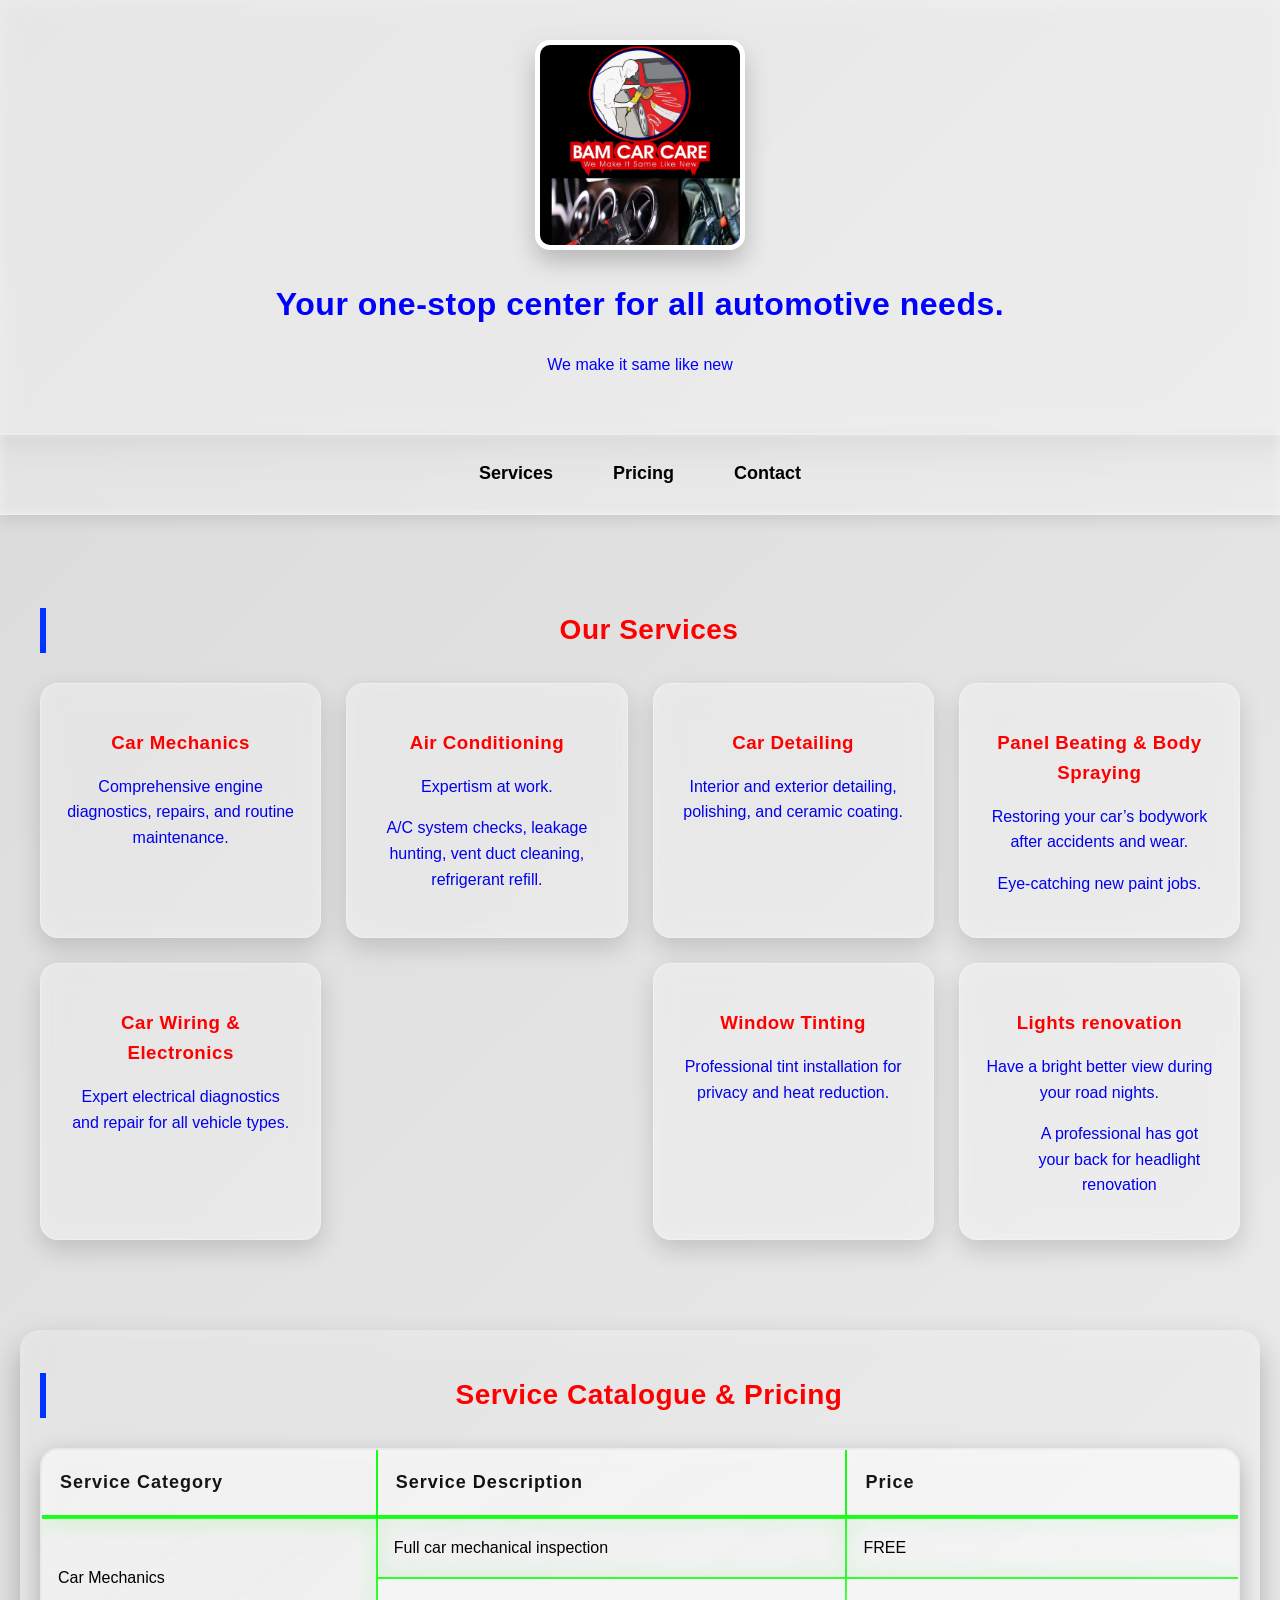
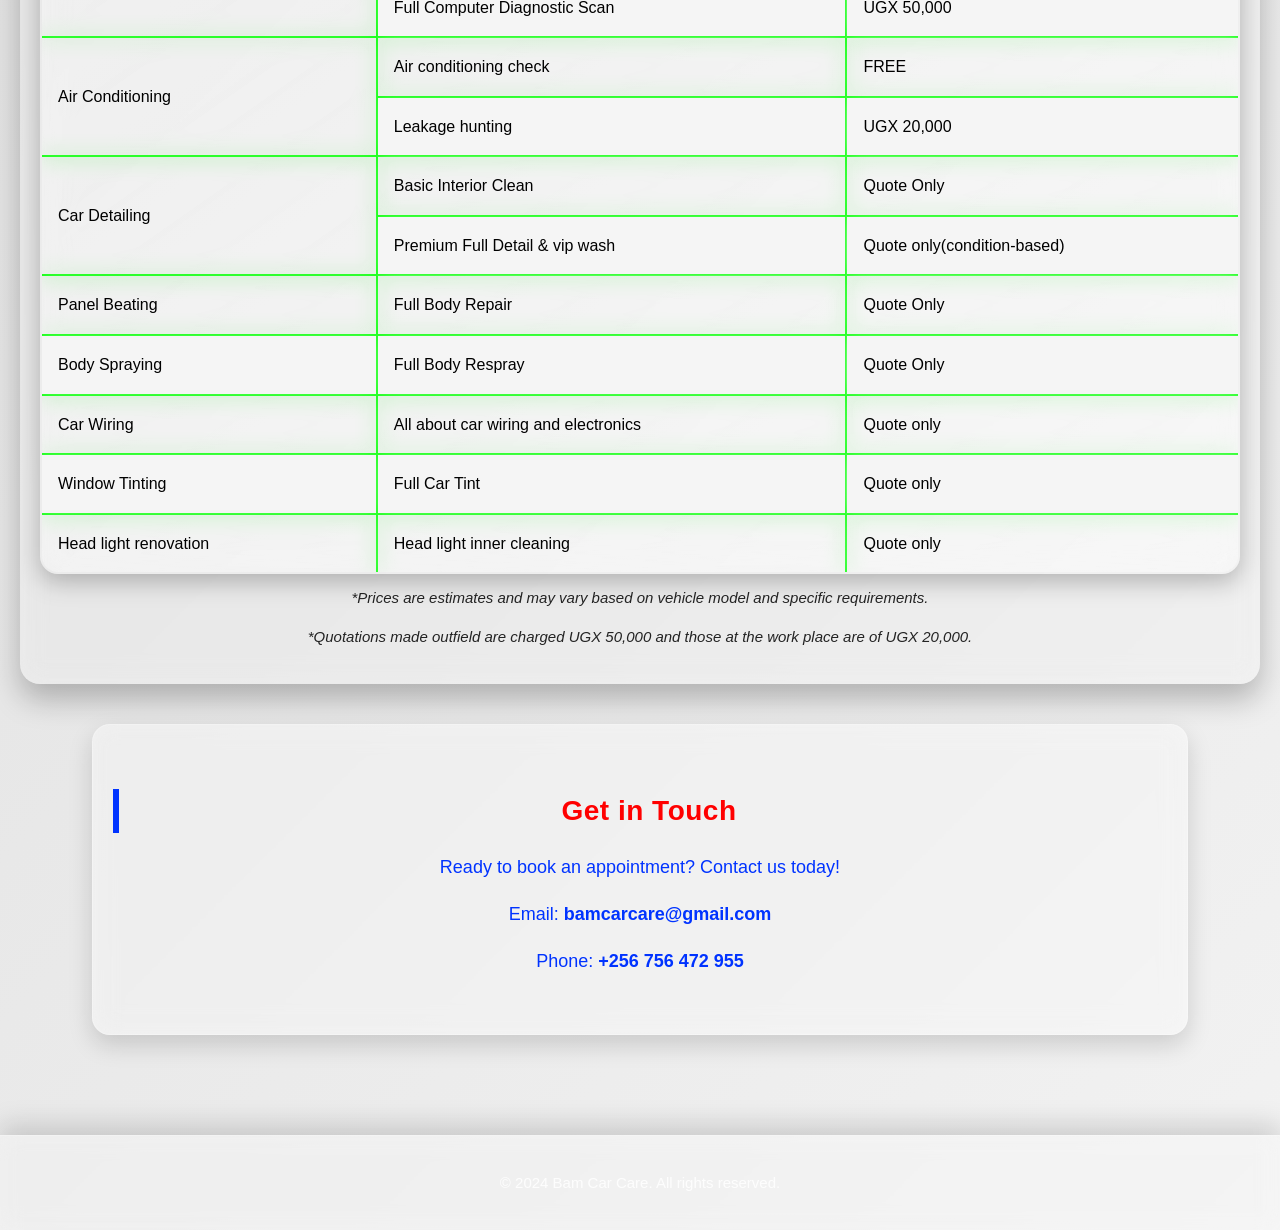
==== index.html @ 0c111b26 "Add files via upload" ====
<!DOCTYPE html>
<html lang="en">
<head>
    <meta charset="UTF-8">
    <meta name="viewport" content="width=device-width, initial-scale=1.0">
    <title>Bam Car Care</title>
    <link rel="stylesheet" href="styles.css">
</head>
<body>

<header>
    <img src="bam.jpeg" title="Bam car care - we make it same like new">
    <h1>Your one-stop center for all automotive needs.</h1>
    <p>We make it same like new</p>
</header>

<nav>
    <a href="#services">Services</a>
    <a href="#pricing">Pricing</a>
    <a href="#contact">Contact</a>
</nav>

<main>

    <!-- Services Section -->
    <section id="services">
        <h2>Our Services</h2>
        <div class="service-list">

            <div class="service-item">
			<a href="Car Mechanics.html">
                <h3>Car Mechanics</h3>
                <p>Comprehensive engine diagnostics, repairs, and routine maintenance.</p>
				</a>
            </div>

            <div class="service-item">
			    <a href="Air Conditioning.html">
                <h3>Air Conditioning</h3>
                <p>Expertism at work.</p>
                <p>A/C system checks, leakage hunting, vent duct cleaning, refrigerant refill.</p>
				</a>
            </div>

            <div class="service-item">
			    <a href="Car Detailing.html">
                <h3>Car Detailing</h3>
                <p>Interior and exterior detailing, polishing, and ceramic coating.</p>
				</a>
            </div>

            <div class="service-item">
			    <a href="Panel Beating & Body Spraying.html">
                <h3>Panel Beating & Body Spraying</h3>
                <p>Restoring your car’s bodywork after accidents and wear.</p>
                <p>Eye-catching new paint jobs.</p>
				</a>
            </div>

            <div class="service-item">
                <a href= "Car Wiring & Electronics.html">
				<h3>Car Wiring & Electronics</h3>
                <p>Expert electrical diagnostics and repair for all vehicle types.</p>
				<a>
            </div>

            <div class="service-item">
			     <a href= "Window Tinting.html">
                <h3>Window Tinting</h3>
                <p>Professional tint installation for privacy and heat reduction.</p>
				</a>
            </div>
			
			<div class="service-item">
			     <a href= "Lights renovation.html"> <h3>Lights renovation</h3>
				 <p>
				 Have a bright better view during your road nights.
				 </p>
				 <p>
				 <ul> A professional has got your back for headlight renovation</ul>
				 </p>
				 </a>
			</div>	 

        </div>
    </section>

    <!-- Pricing Section -->
    <section id="pricing">
        <h2>Service Catalogue & Pricing</h2>

        <table>
            <thead>
                <tr>
                    <th>Service Category</th>
                    <th>Service Description</th>
                    <th>Price</th>
                </tr>
            </thead>
            <tbody>

                <tr>
                    <td rowspan="2">Car Mechanics</td>
                    <td>Full car mechanical inspection</td>
                    <td>FREE</td>
                </tr>
                <tr>
                    <td>Full Computer Diagnostic Scan</td>
                    <td>UGX 50,000</td>
                </tr>

                <tr>
                    <td rowspan="2">Air Conditioning</td>
                    <td>Air conditioning check</td>
                    <td>FREE</td>
                </tr>
                <tr>
                    <td>Leakage hunting</td>
                    <td>UGX 20,000</td>
                </tr>

                <tr>
                    <td rowspan="2">Car Detailing</td>
                    <td>Basic Interior Clean</td>
                    <td>Quote Only</td>
                </tr>
                <tr>
                    <td>Premium Full Detail & vip wash</td>
                    <td>Quote only(condition-based)</td>
                </tr>

                <tr>
                    <td>Panel Beating</td>
                    <td>Full Body Repair</td>
                    <td>Quote Only</td>
                </tr>

                <tr>
                    <td>Body Spraying</td>
                    <td>Full Body Respray</td>
                    <td>Quote Only</td>
                </tr>

                <tr>
                    <td>Car Wiring</td>
                    <td>All about car wiring and electronics</td>
                    <td>Quote only</td>
                </tr>

                <tr>
                    <td>Window Tinting</td>
                    <td>Full Car Tint</td>
                    <td>Quote only</td>
                </tr>
				
				<tr>
				   
				   <td>Head light renovation</td>
				   <td>Head light inner cleaning</td>
				   <td>Quote only</td>

            </tbody>
        </table>

        <p class="disclaimer">*Prices are estimates and may vary based on vehicle model and specific requirements.</p>
		<p class="disclaimer">*Quotations made outfield are charged UGX 50,000 and those at the work place are of UGX 20,000.</p>
    </section>

    <!-- Contact Section -->
    <section id="contact">
        <h2>Get in Touch</h2>
        <p>Ready to book an appointment? Contact us today!</p>
        <p>Email: <strong>bamcarcare@gmail.com</strong></p>
        <p>Phone: <strong>+256 756 472 955</strong></p>
    </section>

</main>

<footer>
    <p>&copy; 2024 Bam Car Care. All rights reserved.</p>
</footer>

</body>
</html>
---- styles.css ----
/* Global Style */
body {
    margin: 0;
    font-family: Arial, sans-serif;
	background: url("https://images.unsplash.com/photo-1503376780353-7e6692767b70") no-repeat center center fixed;
    background-size: cover;
    color:#0033ff
    line-height: 1.6;
    margin: 0;
    font-family: Arial, sans-serif;
    background-color: black;
    color: #0033ff;
    line-height: 1.6;
   
}

/* Header */
header {
    text-align: cover;
    background: linear-gradient(to bottom, #0033ff, #0022aa);
    color: blue;
    padding: 30px 15px;
}

header img {
    width: 100%;
    max-width: 500px;
    height: vh;
    border: 5px solid white;
    border-radius: 8px;
}

/* Navigation */
nav {
    display: flex;
    justify-content: center;
    gap: 30px;
    background-color: red;
    padding: 12px;
    flex-wrap: wrap;
}

nav a {
    color: white;
    text-decoration: none;
    font-weight: bold;
    font-size: 18px;
}

nav a:hover {
    text-decoration: underline;
}

/* Main Content */
main {
    padding: 20px;
}

/* Section headings */
h2 {
    font-size: 28px;
    color: red;
    border-left: 6px solid #0033ff;
    padding-left: 12px;
    margin-bottom: 20px;
}

/* Services grid */
.service-list {
    display: grid;
    grid-template-columns: repeat(auto-fill, minmax(260px, 1fr));
    gap: 20px;
}

.service-item {
    border: 3px solid #0033ff;
    padding: 15px;
    background-color: white;
    border-radius: 8px;
    transition: transform 0.2s ease-in-out;
}

.service-item:hover {
    transform: scale(1.03);
}

.service-item h3 {
    color: red;
    margin-bottom: 10px;
}

/* Pricing Table */
table {
    width: 100%;
    border-collapse: collapse;
    margin-top: 20px;
}

table th,
table td {
    border: 2px solid #0033ff;
    padding: 12px;
}

table th {
    background-color: red;
    color: white;
}

table tr:nth-child(even) td {
    background-color: #f5f5f5;
}

/* Disclaimer */
.disclaimer {
    color: red;
    margin-top: 10px;
    font-style: italic;
}

/* Contact section */
#contact p {
    color: #0033ff;
    font-size: 18px;
}

/* Footer */
footer {
    background-color: #0033ff;
    text-align: center;
    padding: 15px;
    color: white;
    margin-top: 30px;
}

/* Responsive tweaks */
@media (max-width: 600px) {
    nav {
        gap: 15px;
    }

    header img {
        width: 95%;
    }

    table th,
    table td {
        font-size: 14px;
        padding: 8px;
    }
}
#pricing {
    background-color: black;
    padding: 20px;
    border-radius: 10px;
}
#pricing table,
#pricing th,
#pricing td {
    border: 2px solid #00ff00 !important; /* green border */
}
/* ===== CLASSY GLASSMORPHISM TABLE DESIGN ===== */

table {
    width: 100%;
    border-collapse: collapse;
    margin-top: 30px;
    background: rgba(255, 255, 255, 0.15); 
    backdrop-filter: blur(18px) saturate(150%);
    -webkit-backdrop-filter: blur(18px) saturate(150%);
    border-radius: 18px;
    overflow: hidden;

    /* Soft glowing border */
    border: 1px solid rgba(255, 255, 255, 0.35);
    box-shadow:
        0 8px 25px rgba(0, 0, 0, 0.25),
        0 0 25px rgba(255, 255, 255, 0.25) inset;
}

/* Table Header */
table th {
    padding: 18px;
    text-align: left;
    font-weight: 700;
    font-size: 18px;
    color: #000;
    background: rgba(255, 255, 255, 0.30);
    letter-spacing: 1px;

    /* faint glow */
    box-shadow: 0 1px 10px rgba(255, 255, 255, 0.3);
}

/* Table Cells */
table td {
    padding: 16px;
    color: #000;
    font-size: 16px;
    font-weight: 500;
    backdrop-filter: blur(10px);
}

/* Zebra effect (still glassy) */
table tr:nth-child(even) {
    background: rgba(255, 255, 255, 0.10);
}

/* Hover Effect (Premium) */
table tr {
    transition: 0.35s ease;
}

table tr:hover {
    background: rgba(255, 255, 255, 0.40);
    transform: scale(1.01);
    box-shadow:
        0 12px 25px rgba(0, 0, 0, 0.25),
        0 0 18px rgba(255, 255, 255, 0.25);
}

/* ===== Shine Effect on Table ===== */

table {
    position: relative;
    overflow: hidden;
}

table::before {
    content: "";
    position: absolute;
    top: -100%;
    left: -50%;
    width: 200%;
    height: 300%;
    background: linear-gradient(
        120deg,
        rgba(255, 255, 255, 0.15) 0%,
        rgba(255, 255, 255, 0.07) 40%,
        rgba(255, 255, 255, 0.25) 100%
    );
    transform: rotate(25deg);
    animation: shine 7s infinite linear;
}

@keyframes shine {
    0% { transform: translate(-100%, -100%) rotate(25deg); }
    100% { transform: translate(100%, 100%) rotate(25deg); }
}

/* Disclaimer text */
.disclaimer {
    font-size: 15px;
    margin-top: 12px;
    color: #000;
    opacity: 0.85;
    text-align: center;
}

/* Floating Effect for Whole Section */
#pricing {
    margin-top: 40px;
    padding: 20px;
    background: rgba(255, 255, 255, 0.07);
    border-radius: 20px;
    backdrop-filter: blur(12px);
    box-shadow:
        0 15px 30px rgba(0, 0, 0, 0.25),
        0 0 20px rgba(255, 255, 255, 0.20) inset;
}
/* ===========================
    GLOBAL CLASSY THEME
=========================== */
body {
    margin: 0;
    font-family: "Poppins", sans-serif;
    background: linear-gradient(135deg, #d9d9d9, #f2f2f2);
    color: #000;
    overflow-x: hidden;
}

/* Smooth fade and slide motions */
* {
    transition: 0.3s ease;
}

/* Headings */
h1, h2, h3 {
    font-family: "Poppins", sans-serif;
    font-weight: 700;
    letter-spacing: 0.5px;
}

/* ===========================
    HEADER (CLASSY GLASS HERO)
=========================== */
header {
    text-align: center;
    padding: 40px 20px;
    background: rgba(255, 255, 255, 0.35);
    backdrop-filter: blur(12px);
    border-bottom: 2px solid rgba(255, 255, 255, 0.4);
    box-shadow:
        0 8px 20px rgba(0,0,0,0.15),
        0 0 20px rgba(255,255,255,0.25) inset;
}

header img {
    width: 200px;
    border-radius: 15px;
    box-shadow:
        0 10px 25px rgba(0,0,0,0.25),
        0 0 15px rgba(255,255,255,0.5);
}

/* ===========================
    NAVIGATION BAR (GLASS + GOLD)
=========================== */
nav {
    display: flex;
    justify-content: center;
    gap: 40px;
    padding: 18px;
    background: rgba(255, 255, 255, 0.25);
    backdrop-filter: blur(15px);
    border-bottom: 1px solid rgba(255, 255, 255, 0.4);
    box-shadow:
        0 5px 15px rgba(0,0,0,0.1),
        0 0 10px rgba(255,255,255,0.4) inset;
}

nav a {
    text-decoration: none;
    font-size: 18px;
    font-weight: 600;
    color: #000;
    padding: 6px 10px;
    border-bottom: 2px solid transparent;
}

nav a:hover {
    color: #b8860b;  /* Gold */
    border-bottom: 2px solid #b8860b;
    transform: scale(1.1);
}

/* ===========================
    SERVICES SECTION (Luxury Cards)
=========================== */
#services {
    padding: 50px 20px;
    text-align: center;
}

.service-list {
    display: grid;
    grid-template-columns: repeat(auto-fit, minmax(250px, 1fr));
    gap: 25px;
    margin-top: 30px;
}

.service-item {
    background: rgba(255, 255, 255, 0.22);
    padding: 25px;
    border-radius: 18px;
    backdrop-filter: blur(12px);
    box-shadow:
        0 10px 25px rgba(0,0,0,0.15),
        0 0 20px rgba(255,255,255,0.2) inset;
    border: 1px solid rgba(255, 255, 255, 0.35);
}

.service-item:hover {
    transform: translateY(-6px);
    box-shadow:
        0 15px 30px rgba(0,0,0,0.25),
        0 0 25px rgba(255,255,255,0.3) inset;
}

/* ===========================
    PRICING SECTION (Already Advanced)
=========================== */
/* Using earlier improved pricing table design */
#pricing h2 {
    text-align: center;
}

/* ===========================
    CONTACT SECTION (Glass Card)
=========================== */
#contact {
    margin: 40px auto;
    text-align: center;
    padding: 40px 20px;
    width: 85%;
    background: rgba(255, 255, 255, 0.25);
    border-radius: 18px;
    backdrop-filter: blur(12px);
    box-shadow:
        0 10px 25px rgba(0,0,0,0.15),
        0 0 20px rgba(255,255,255,0.25) inset;
    border: 1px solid rgba(255,255,255,0.35);
}
a {
	text-decoration: none; /* remove default underline */
	border-bottom: 2px solid transparent;/* add a transparent border to reserve space */
	padding-bottom: 2px; /* add a little padding */
	transition: border-color 0.3s ease; /* smooth transition for the effect */
}
a:hover {
	border-color:#4a90e2; /* blue border appears on hover */
}
/* ===========================
    FOOTER (Elegant Minimalism)
=========================== */
footer {
    text-align: center;
    padding: 20px;
    margin-top: 40px;
    background: rgba(255,255,255,0.20);
    backdrop-filter: blur(10px);
    box-shadow:
        0 -10px 25px rgba(0,0,0,0.15),
        0 0 20px rgba(255,255,255,0.2) inset;
    border-top: 1px solid rgba(255,255,255,0.3);
}

footer p {
    font-size: 15px;
    opacity: 0.85;
}
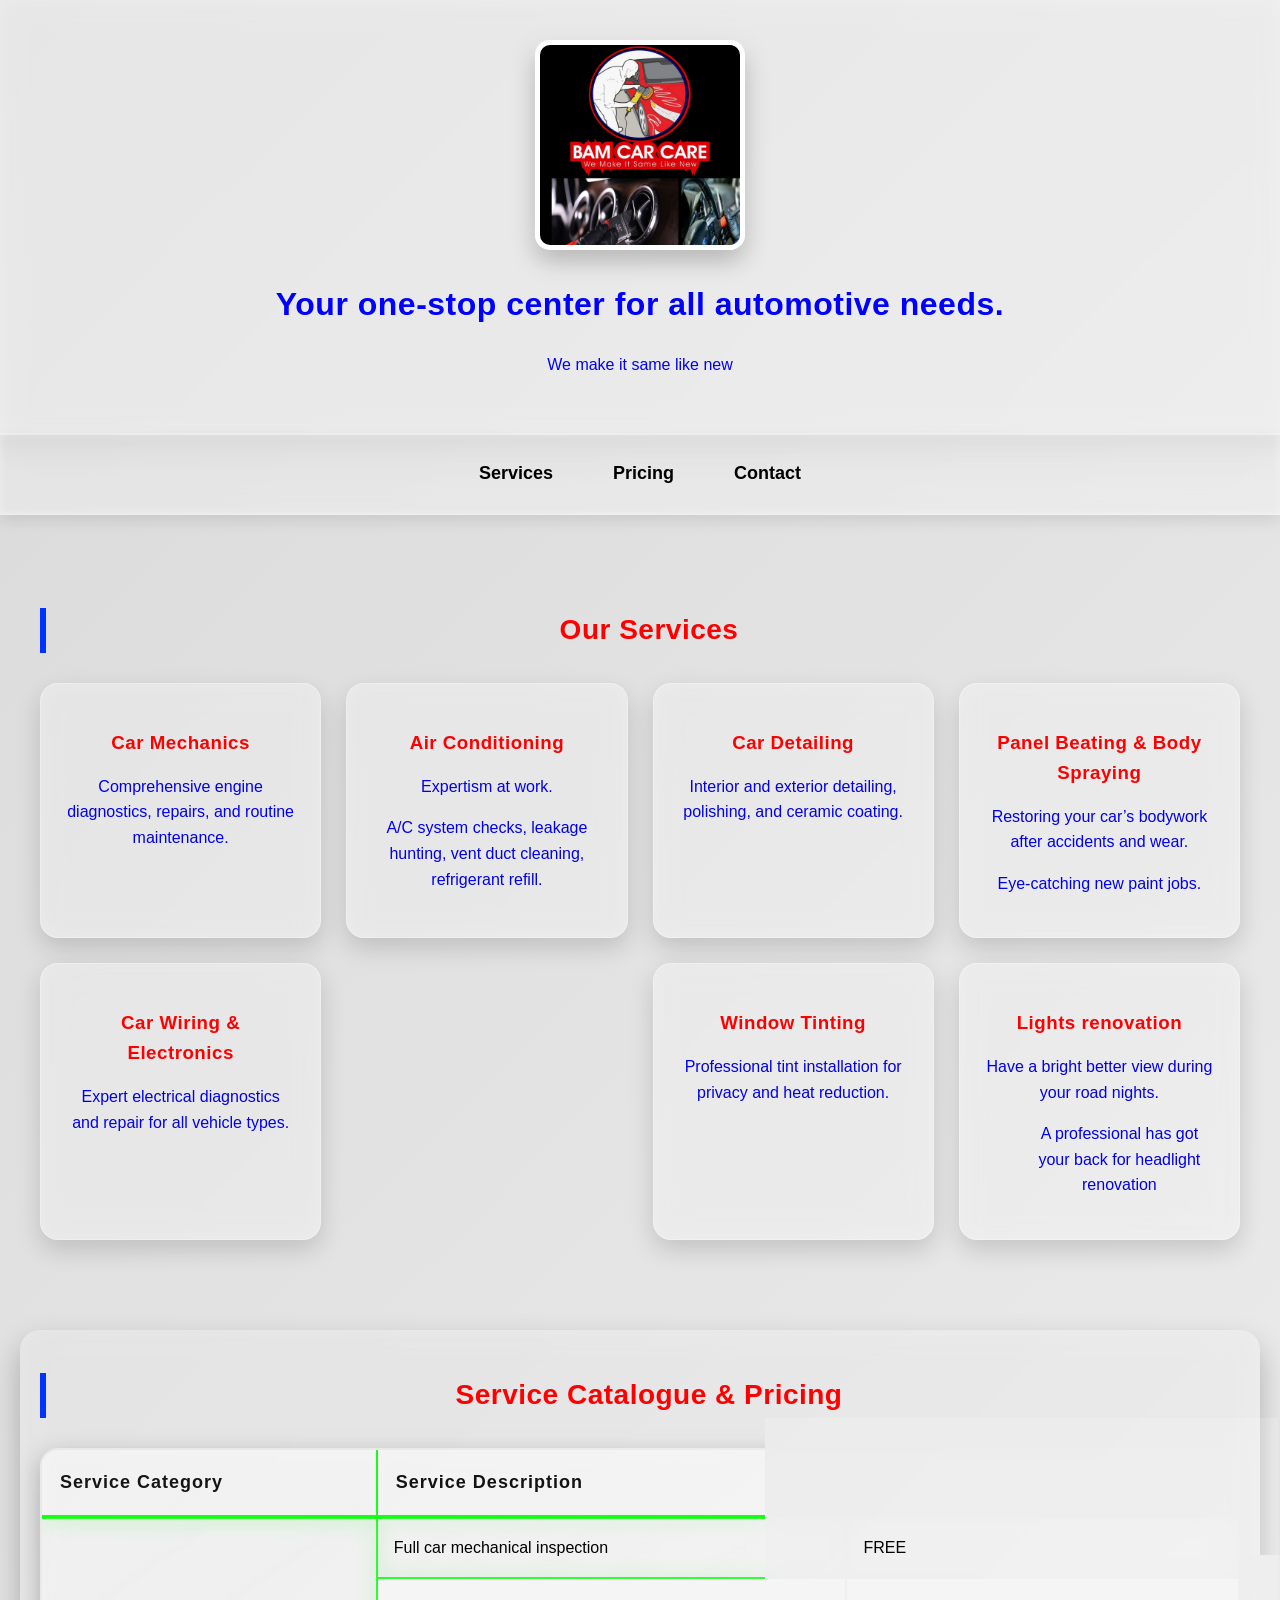
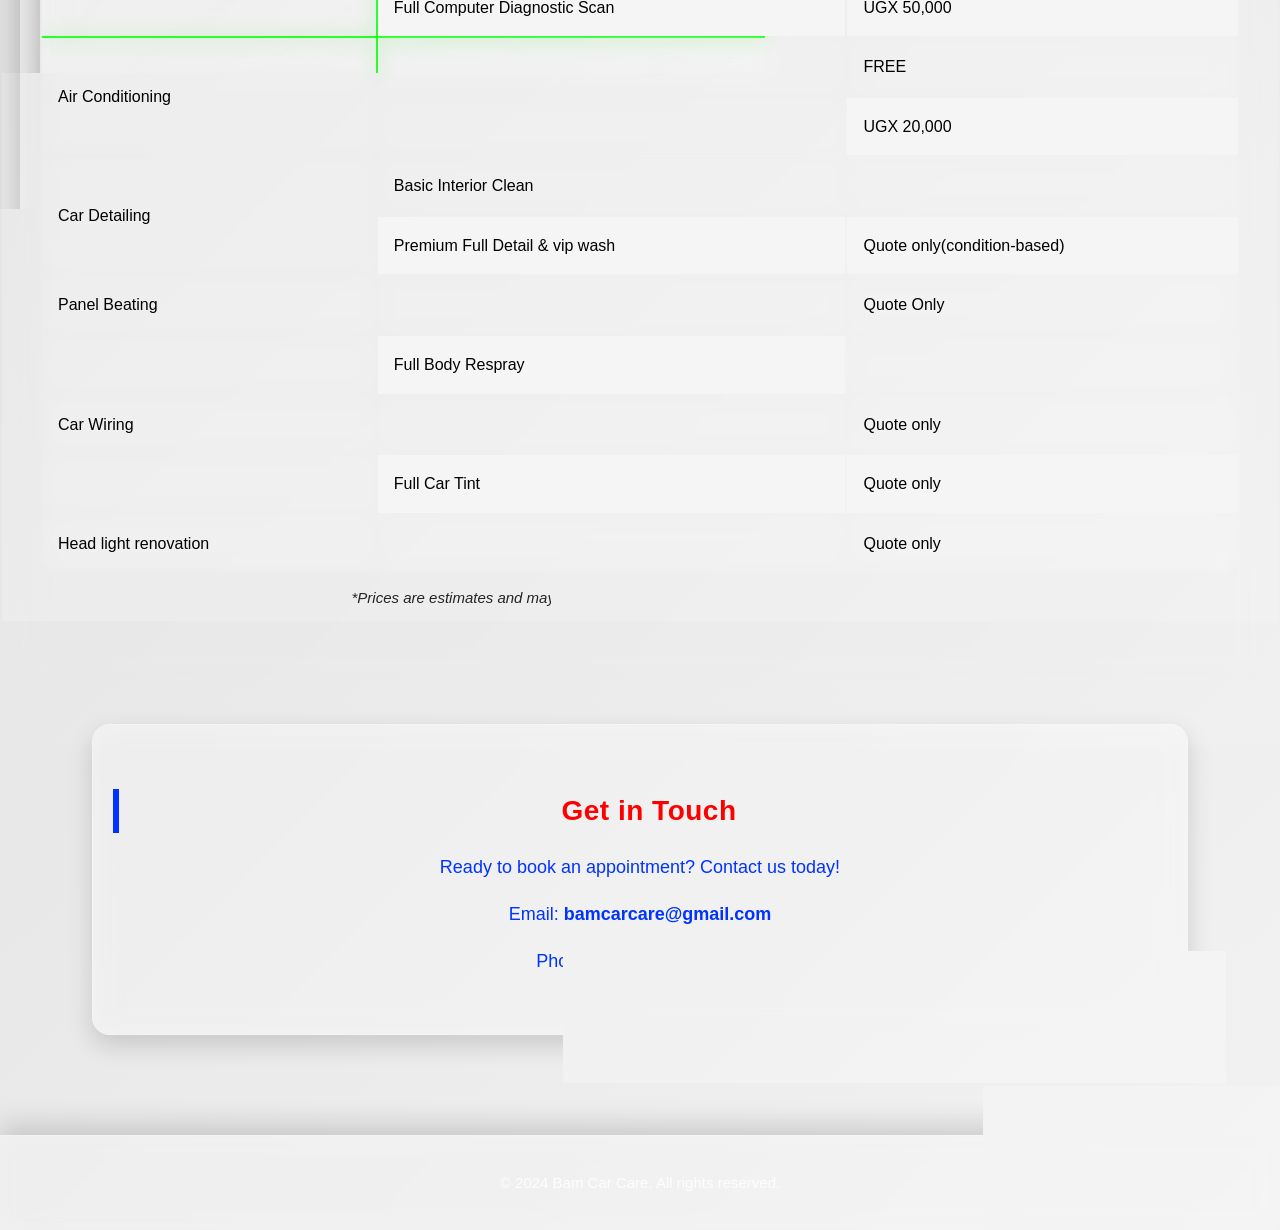
==== commit de201114: "Update index.html" ====
--- a/index.html
+++ b/index.html
@@ -65,7 +65,7 @@
             </div>
 
             <div class="service-item">
-			     <a href= "Window Tinting.html">
+			     <a href= "window tinting.html">
                 <h3>Window Tinting</h3>
                 <p>Professional tint installation for privacy and heat reduction.</p>
 				</a>
@@ -182,3 +182,4 @@
 
 </body>
 </html>
+
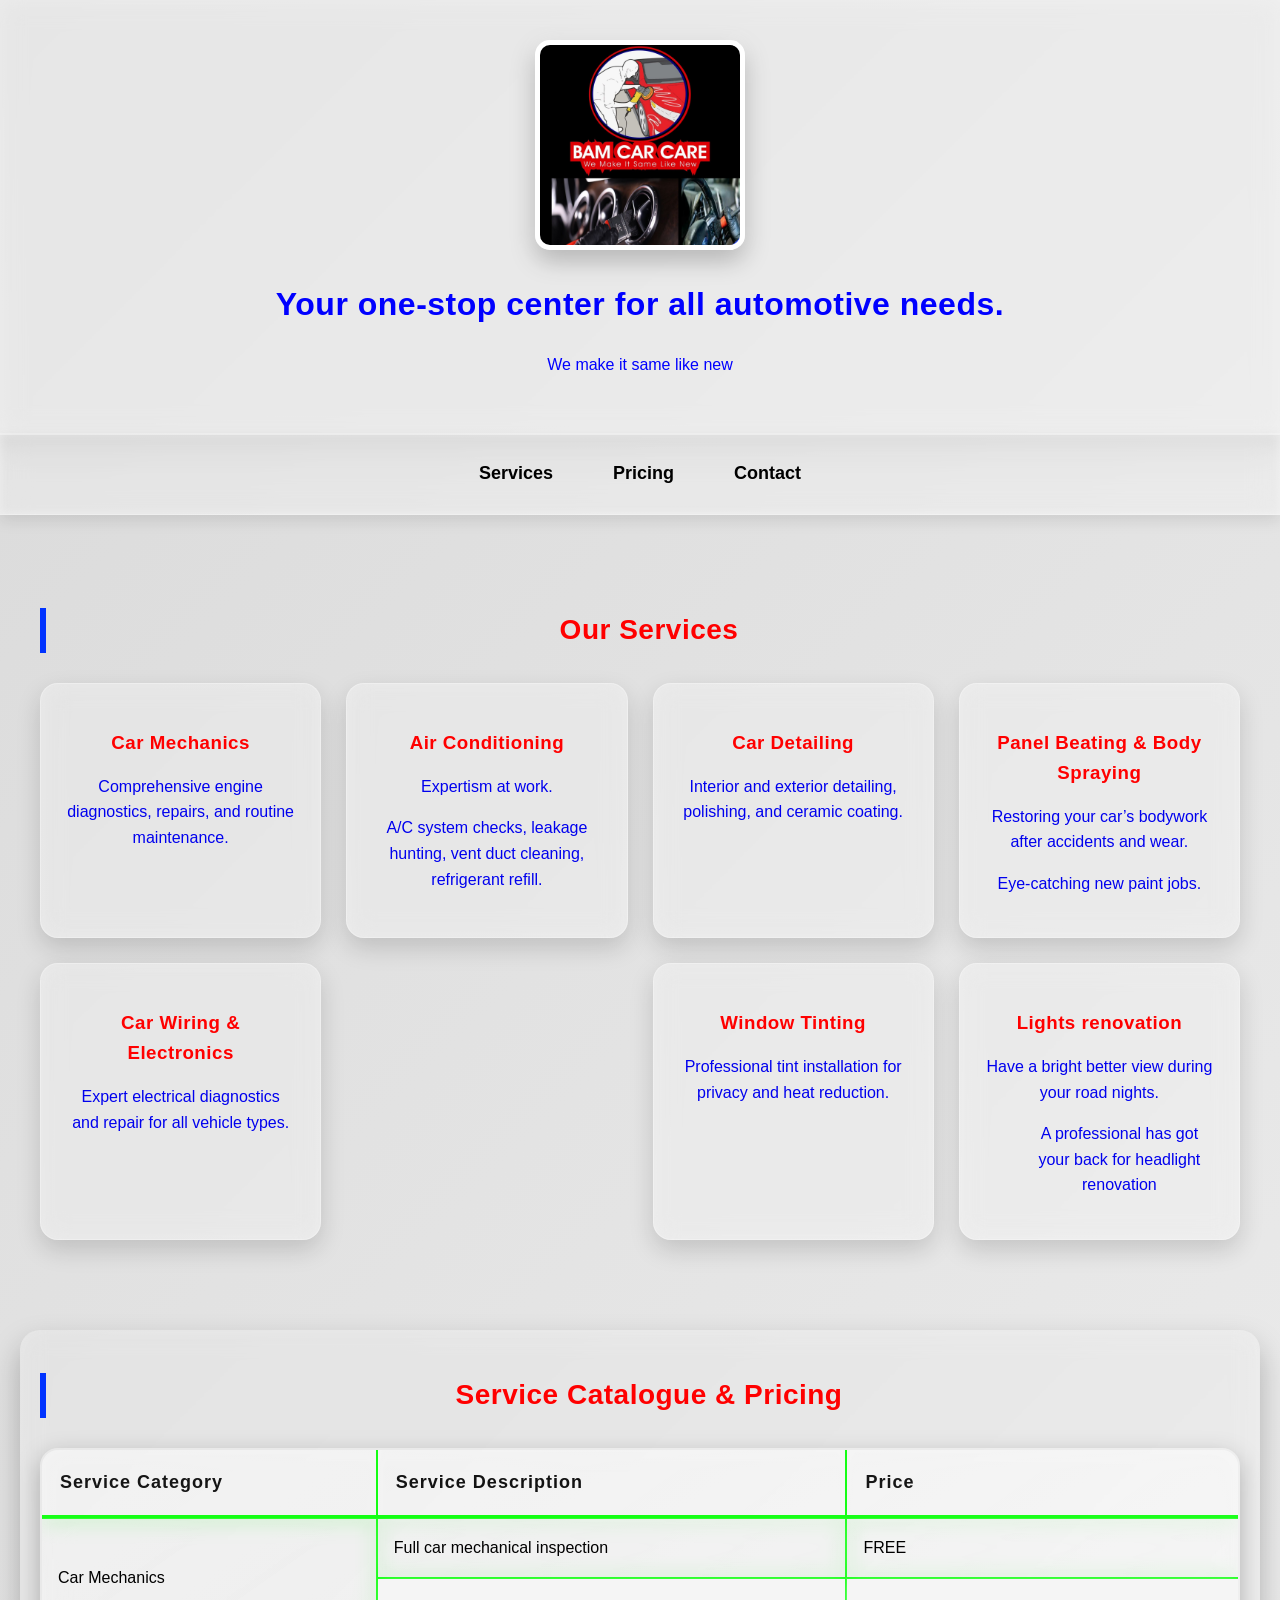
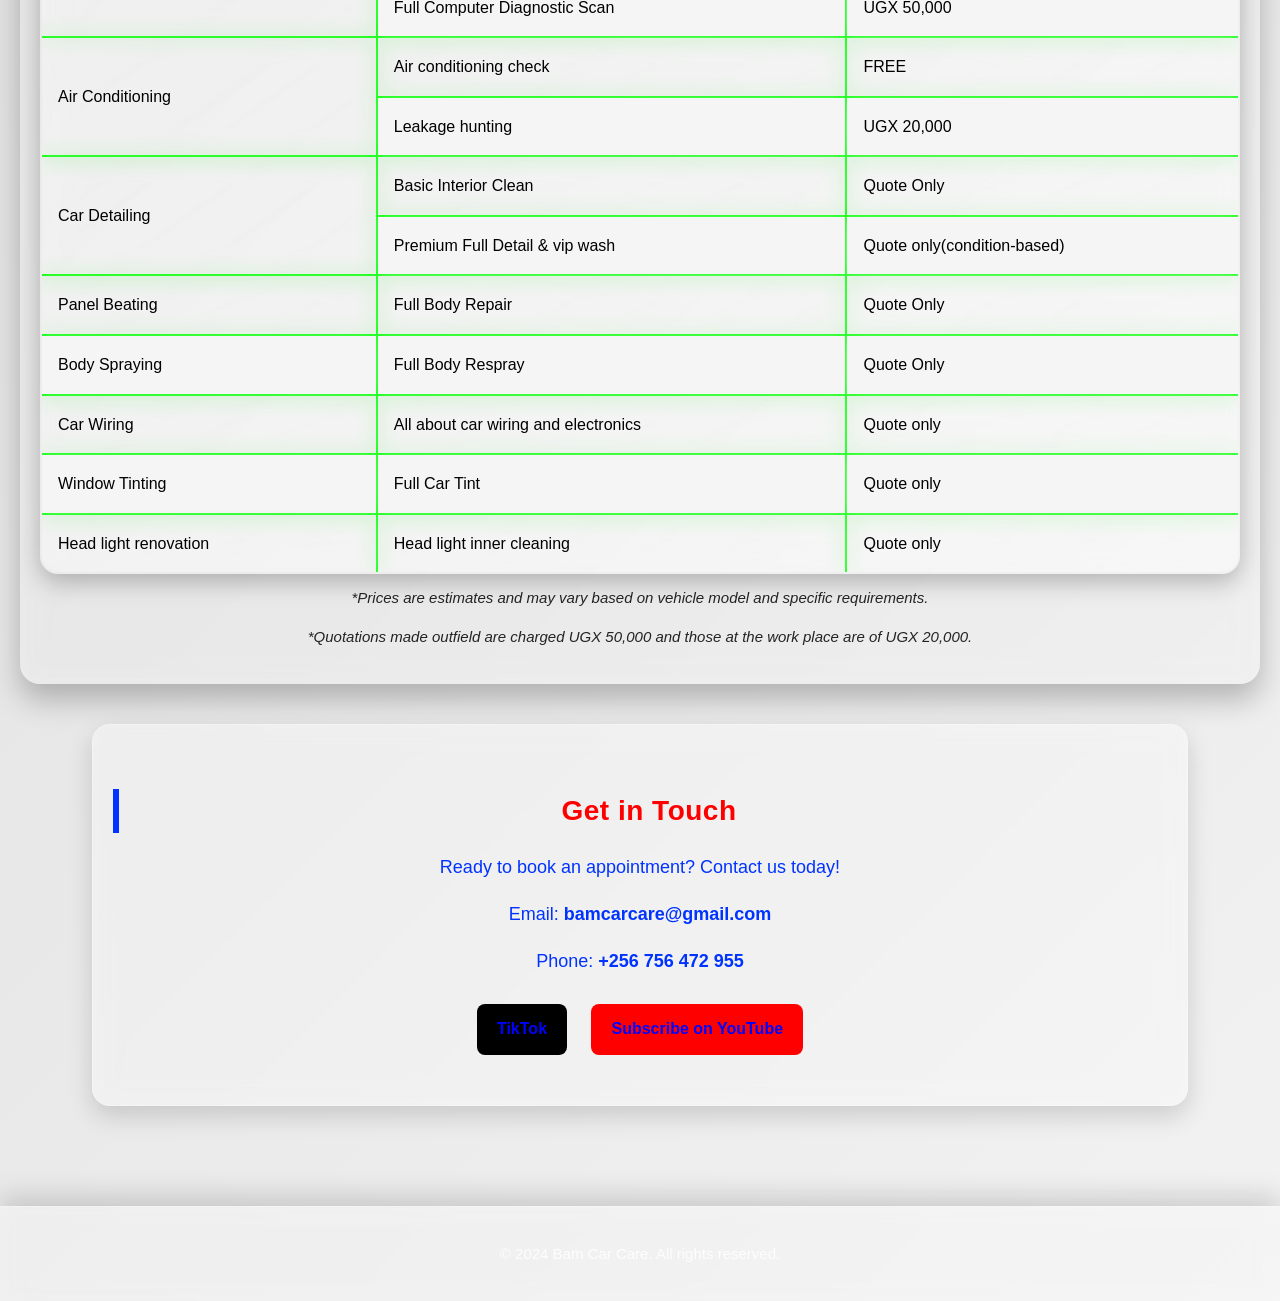
==== commit fafe9fcb: "Add files via upload" ====
--- a/index.html
+++ b/index.html
@@ -65,7 +65,7 @@
             </div>
 
             <div class="service-item">
-			     <a href= "window tinting.html">
+			     <a href= "Window Tinting.html">
                 <h3>Window Tinting</h3>
                 <p>Professional tint installation for privacy and heat reduction.</p>
 				</a>
@@ -172,6 +172,33 @@
         <p>Ready to book an appointment? Contact us today!</p>
         <p>Email: <strong>bamcarcare@gmail.com</strong></p>
         <p>Phone: <strong>+256 756 472 955</strong></p>
+        <style>
+            .social-btn {
+                display:inline-block;
+                padding: 12px 20px;
+                margin: 10px;
+                color: blue;
+                text-decoration: none;
+                border-radius: 8px;
+                font-weight: bold;
+
+            }
+            .tiktok {
+                background: black;
+            }
+            .youtube {
+                background: #ff0000;
+
+            }
+
+        </style>
+        <a class="social-btn tiktok" href="https://www.tiktok.com/@bamcarcare?is_from_webapp=1&sender_device=pc" target="_blank">
+            TikTok
+        </a>
+                <a class="social-btn youtube" href="https://www.youtube.com/@bamcarcare3765" target="_blank">
+           Subscribe on YouTube
+        </a>
+
     </section>
 
 </main>
@@ -182,4 +209,3 @@
 
 </body>
 </html>
-
